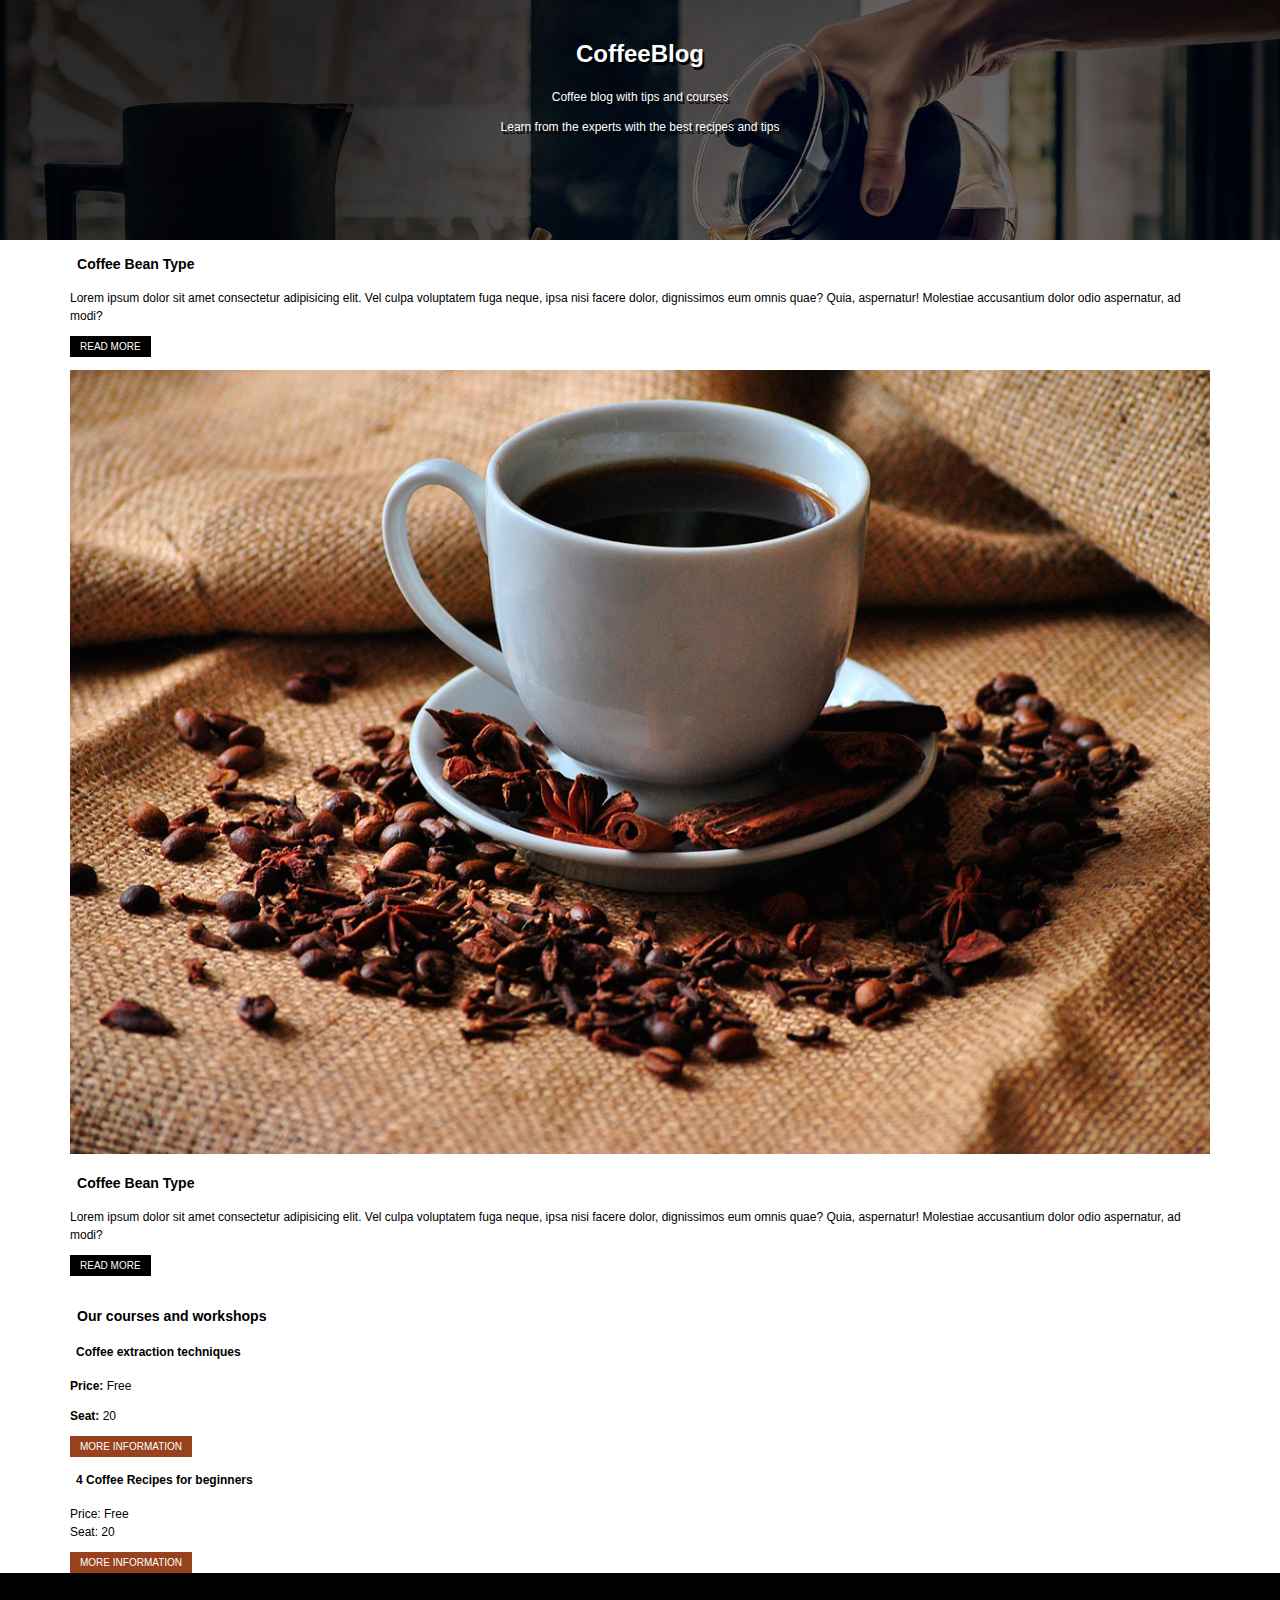
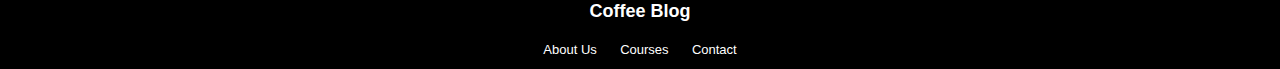
==== coffeeblog/index.html @ 958fc140 "Second Change" ====
<!DOCTYPE html>
<html lang="en">
<head>
    <meta charset="UTF-8">
    <meta name="viewport" content="width=device-width, initial-scale=1.0">
    <title>CoffeeBlog</title>
    <link rel="stylesheet" href="mystyle.css">
</head>
<body>
    <header>
        <h1>CoffeeBlog</h1>
        <p>Coffee blog with tips and courses</p>
        <p>Learn from the experts with the best recipes and tips</p>
    </header>
    <main>
        <div>
            <h3>&ensp;Coffee Bean Type</h3>
            <p>Lorem ipsum dolor sit amet consectetur adipisicing elit. Vel culpa voluptatem fuga neque, ipsa nisi facere dolor, dignissimos eum omnis quae? Quia, aspernatur! Molestiae accusantium dolor odio aspernatur, ad modi?</p>
            <a href="#" class="Black">Read More</a>
            <img src="./img/blog3.jpg" alt="">
        </div>
        <div>
            <h3>&ensp;Coffee Bean Type</h3>
            <p>Lorem ipsum dolor sit amet consectetur adipisicing elit. Vel culpa voluptatem fuga neque, ipsa nisi facere dolor, dignissimos eum omnis quae? Quia, aspernatur! Molestiae accusantium dolor odio aspernatur, ad modi?</p>
            <a href="#" class="Black">Read More</a>
        </div>
        <br>
        <div>
            <h3>&ensp;Our courses and workshops</h3>
            <h4>&ensp;Coffee extraction techniques</h4>
            <p>
                <span class="bold">Price:</span>
                <span>Free</span>
            </p>
            <p>
                <span class="bold">Seat:</span>
                <span>20</span>
            </p>
            <a href="#" class="Brown">More Information</a>
            <h4>&ensp;4 Coffee Recipes for beginners</h4>
            <p>Price: Free<br>Seat: 20</p>
            <a href="#" class="Brown">More Information</a>
        </div>
    </main>

    <footer>
        <h2>Coffee Blog</h2>
        <a href="#">About us</a>
        <a href="#">Courses</a>
        <a href="#">Contact</a>
    </fotter>

</body>
</html>
---- coffeeblog/mystyle.css ----
/* global */
body{
    font-family: Arial, Helvetica, sans-serif;
    margin: 0px 0px;
    font-size: 12px;
    line-height: 1.5;
}
main{
    padding: 0 70px;
}
a{
    text-decoration: none;
    color: white;
    padding: 5px 10px;
    text-transform: uppercase;
    font-size: 10px;
}
img{
    max-width: 100%;
    margin-top: 15px;
}
/* header */
header{
    padding: 20px 0px;
    background-image: url(./img/banner.jpg);
    background-size: cover;
    text-align: center;
    text-shadow: rgb(0, 0, 0) 2px 3px;
    color: white;
    height: 200px;

}
/* Main */
.Black{
    background-color: black;
}
.Brown{
    background-color: #97411d;
}
.bold{
    font-weight: bold;
}

/* Footer */
footer{
    background-color: black;
    text-align: center;
    padding: 10px 10px;
    margin-top: 2px;
    color: white;
}
footer a{
    text-decoration: none;
    text-transform: capitalize;
    font-size: 13px;
}
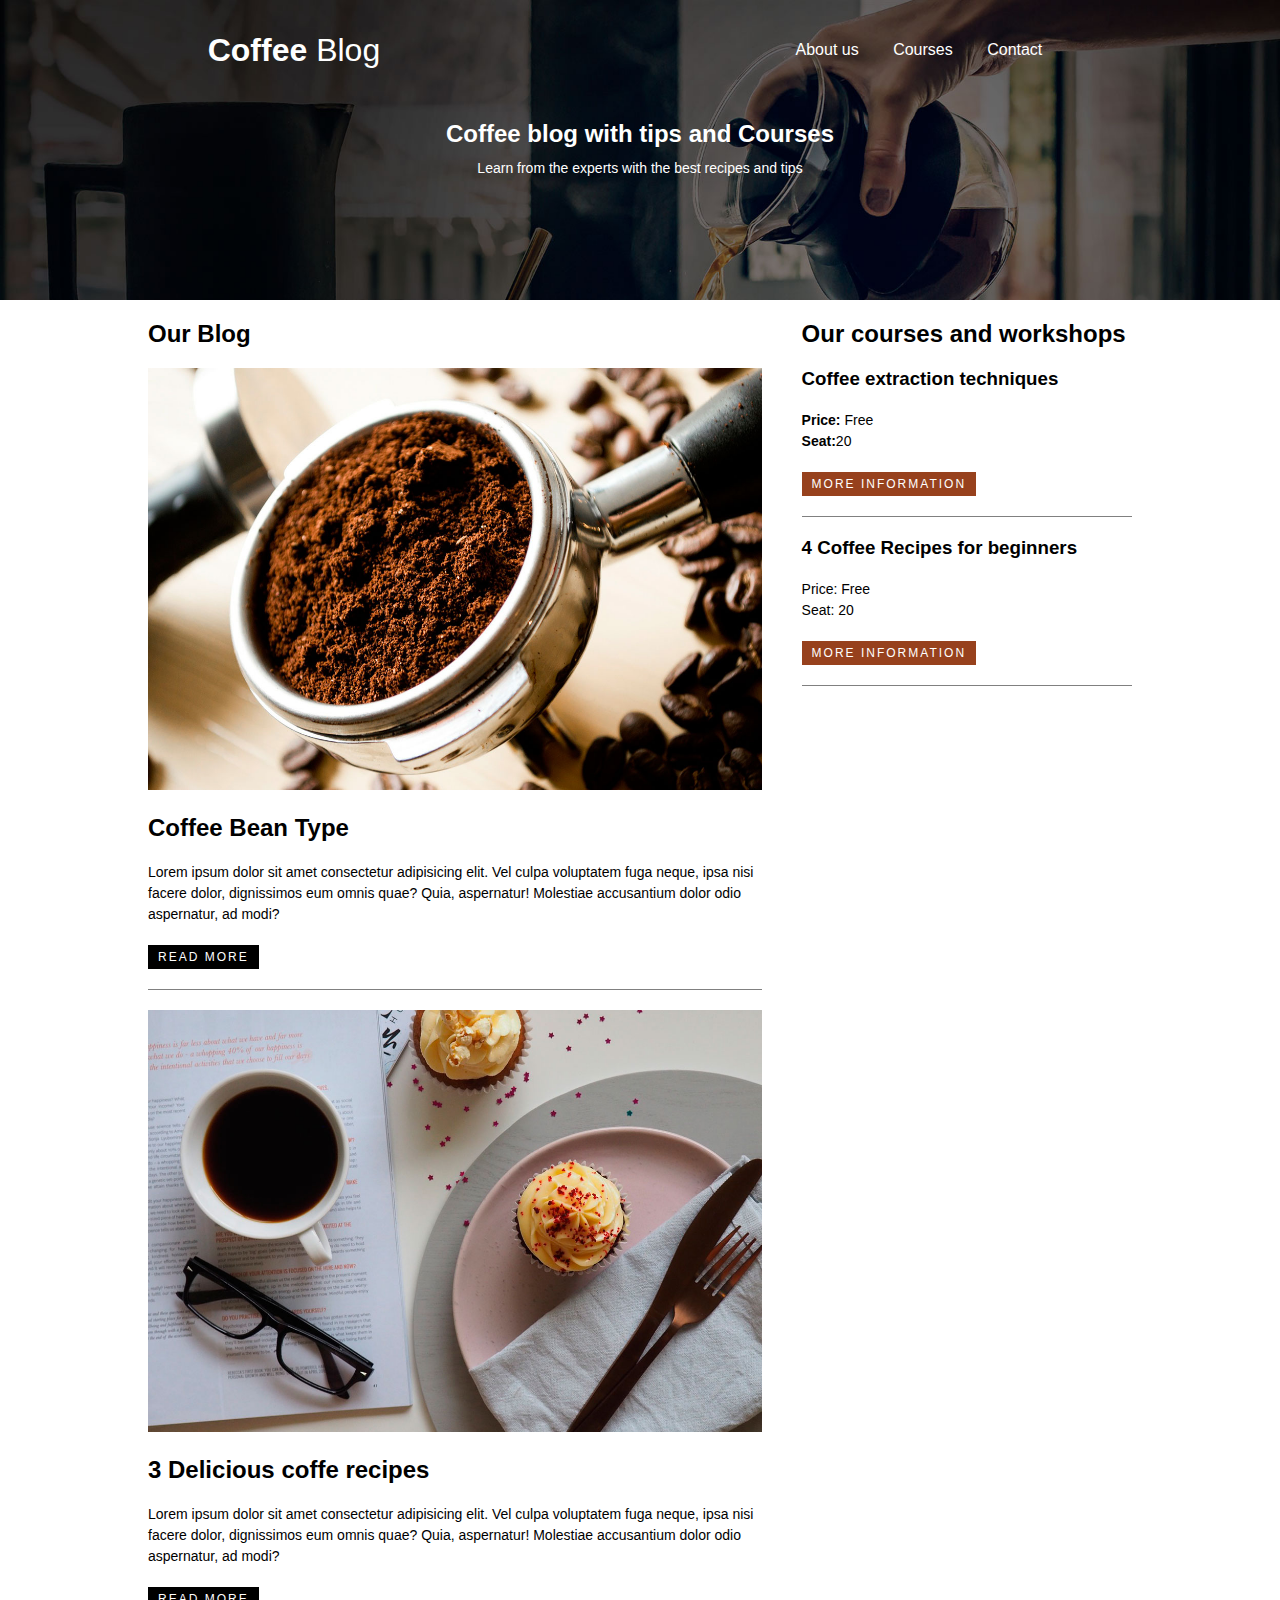
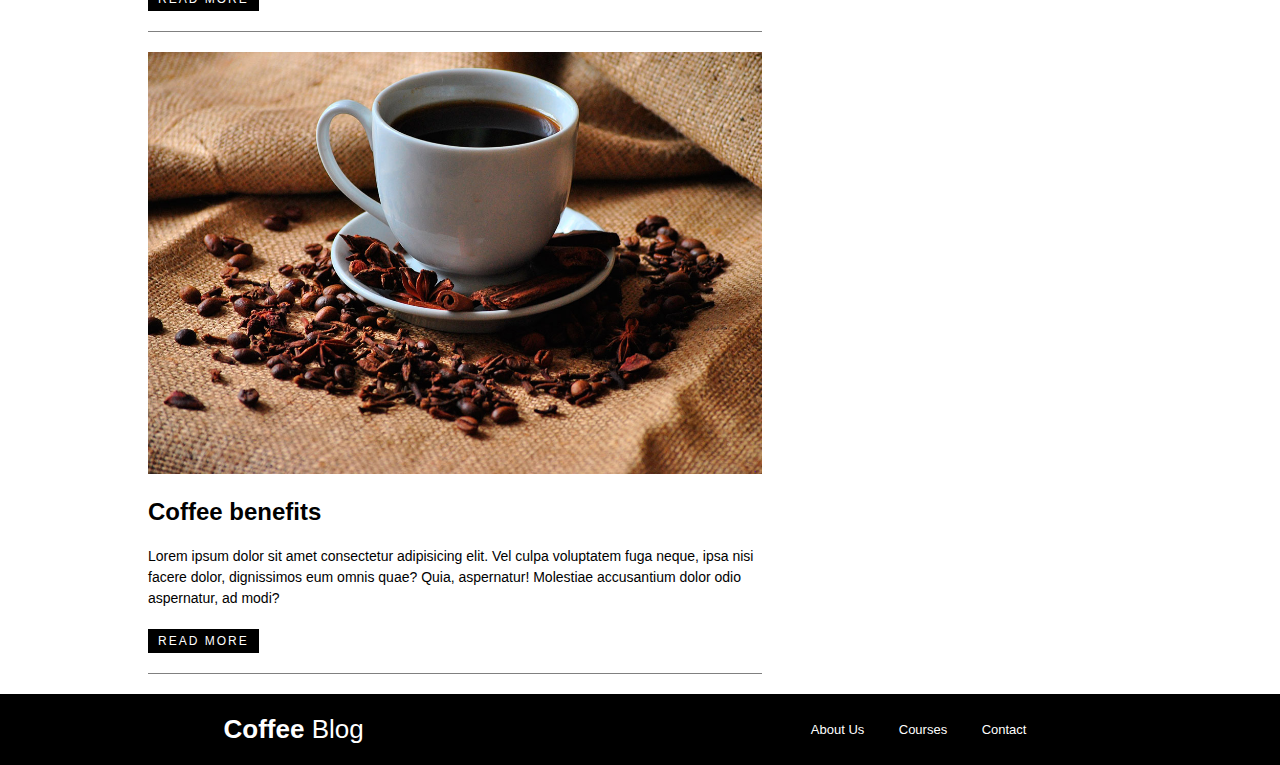
==== commit 45fbbadb: "Third change" ====
--- a/coffeeblog/index.html
+++ b/coffeeblog/index.html
@@ -8,46 +8,67 @@
 </head>
 <body>
     <header>
-        <h1>CoffeeBlog</h1>
-        <p>Coffee blog with tips and courses</p>
-        <p>Learn from the experts with the best recipes and tips</p>
+        <div class="header-flex">
+            <a href="index.html"><h1>Coffee<span class="text-light"> Blog</span></h1></a>
+            <nav class="menu">
+                <a href="about.html">About us</a>
+                <a href="courses.html">Courses</a>
+                <a href="contact.html">Contact</a>
+            </nav>
+        </div>
+        <div class="header-text">
+            <h2>Coffee blog with tips and Courses</h2>
+            <p>Learn from the experts with the best recipes and tips</p>
+        </div>
     </header>
-    <main>
-        <div>
-            <h3>&ensp;Coffee Bean Type</h3>
-            <p>Lorem ipsum dolor sit amet consectetur adipisicing elit. Vel culpa voluptatem fuga neque, ipsa nisi facere dolor, dignissimos eum omnis quae? Quia, aspernatur! Molestiae accusantium dolor odio aspernatur, ad modi?</p>
-            <a href="#" class="Black">Read More</a>
-            <img src="./img/blog3.jpg" alt="">
+
+    <div class="content-flex conatiner">
+        <main class="blog-container">
+            <h2>Our Blog</h2>
+            <div class="blog-item">
+                <img src="./img/blog1.jpg" alt="">
+                <h2>Coffee Bean Type</h3>
+                <p>Lorem ipsum dolor sit amet consectetur adipisicing elit. Vel culpa voluptatem fuga neque, ipsa nisi facere dolor, dignissimos eum omnis quae? Quia, aspernatur! Molestiae accusantium dolor odio aspernatur, ad modi?</p>
+                <a href="#" class="btn-black">Read More</a>
+            </div>
+            <div class="blog-item">
+                <img src="./img/blog2.jpg" alt="">
+                <h2>3 Delicious coffe recipes</h3>
+                <p>Lorem ipsum dolor sit amet consectetur adipisicing elit. Vel culpa voluptatem fuga neque, ipsa nisi facere dolor, dignissimos eum omnis quae? Quia, aspernatur! Molestiae accusantium dolor odio aspernatur, ad modi?</p>
+                <a href="#" class="btn-black">Read More</a>
+            </div>
+            <div class="blog-item">
+                <img src="./img/blog3.jpg" alt="">
+                <h2>Coffee benefits</h3>
+                <p>Lorem ipsum dolor sit amet consectetur adipisicing elit. Vel culpa voluptatem fuga neque, ipsa nisi facere dolor, dignissimos eum omnis quae? Quia, aspernatur! Molestiae accusantium dolor odio aspernatur, ad modi?</p>
+                <a href="#" class="btn-black">Read More</a>
+            </div>
+            
+        </main>
+
+        <section class="courses-container">
+            <h2>Our courses and workshops</h3>
+            <div class="course-item">
+                <h3>Coffee extraction techniques</h4>
+                <p><span class="text-bold">Price:</span> Free</p>
+                <p><span class="text-bold">Seat:</span>20</p>
+                <a href="#" class="btn-brown">More Information</a>
+            </div>
+            <div class="course-item">
+                <h3>4 Coffee Recipes for beginners</h4>
+                <p>Price: Free<br>Seat: 20</p>
+                <a href="#" class="btn-brown">More Information</a>    
+            </div>        
+        </section>
+    </div>
+
+    <footer class="footer-flex">
+        <a href="index.html"><h1>Coffee<span class="text-light"> Blog</span></h1></a>
+        <div class="menu">
+            <a href="about.html">About us</a>
+            <a href="#">Courses</a>
+            <a href="#">Contact</a>
         </div>
-        <div>
-            <h3>&ensp;Coffee Bean Type</h3>
-            <p>Lorem ipsum dolor sit amet consectetur adipisicing elit. Vel culpa voluptatem fuga neque, ipsa nisi facere dolor, dignissimos eum omnis quae? Quia, aspernatur! Molestiae accusantium dolor odio aspernatur, ad modi?</p>
-            <a href="#" class="Black">Read More</a>
-        </div>
-        <br>
-        <div>
-            <h3>&ensp;Our courses and workshops</h3>
-            <h4>&ensp;Coffee extraction techniques</h4>
-            <p>
-                <span class="bold">Price:</span>
-                <span>Free</span>
-            </p>
-            <p>
-                <span class="bold">Seat:</span>
-                <span>20</span>
-            </p>
-            <a href="#" class="Brown">More Information</a>
-            <h4>&ensp;4 Coffee Recipes for beginners</h4>
-            <p>Price: Free<br>Seat: 20</p>
-            <a href="#" class="Brown">More Information</a>
-        </div>
-    </main>
-
-    <footer>
-        <h2>Coffee Blog</h2>
-        <a href="#">About us</a>
-        <a href="#">Courses</a>
-        <a href="#">Contact</a>
     </fotter>
 
 </body>
--- a/coffeeblog/mystyle.css
+++ b/coffeeblog/mystyle.css
@@ -1,56 +1,127 @@
 /* global */
+*{
+    margin: 0;
+    padding: 0;
+}
 body{
-    font-family: Arial, Helvetica, sans-serif;
-    margin: 0px 0px;
-    font-size: 12px;
+    font-family: Arial, sans-serif;
+}
+img{
+    max-width: 100%;
+}
+h2,h3{
+    margin: 20px 0;    
+}
+p{
     line-height: 1.5;
-}
-main{
-    padding: 0 70px;
+    font-size: 14px;
 }
 a{
     text-decoration: none;
     color: white;
+}
+/* Utilities */
+.btn-black{
+    background-color: black;
+    display: inline-block;
+    color: white;
     padding: 5px 10px;
     text-transform: uppercase;
-    font-size: 10px;
+    font-size: 12px;
+    letter-spacing: 2px;
+    margin: 20px 0;
 }
-img{
-    max-width: 100%;
-    margin-top: 15px;
+.btn-brown{
+    background-color: #97411d;
+    display: inline-block;
+    color: white;
+    padding: 5px 10px;
+    text-transform: uppercase;
+    font-size: 12px;
+    letter-spacing: 2px;
+    margin: 20px 0;
+}
+.text-bold{
+    font-weight: bold;
+}
+.text-light{
+    font-weight:lighter;
+}
+.container{
+    margin: 0  auto;
 }
 /* header */
 header{
-    padding: 20px 0px;
     background-image: url(./img/banner.jpg);
     background-size: cover;
     text-align: center;
-    text-shadow: rgb(0, 0, 0) 2px 3px;
     color: white;
-    height: 200px;
-
+    height: 300px;
+}
+.menu a{
+    color: white;
+    margin-right: 30px;
+}
+.header-flex{
+    height: 100px;
+    display: flex;
+    flex-direction: row;
+    justify-content: space-around;
+    align-items: center;
+}
+.header-text p{
+    line-height: 0;
 }
 /* Main */
-.Black{
-    background-color: black;
+.blog-item{
+    border-bottom: 1px solid gray; 
+    margin-bottom: 20px;
 }
-.Brown{
-    background-color: #97411d;
+.content-flex{
+    display: flex;
+    justify-content: space-around;
+    flex-direction: row;
+    width: 80%;
+    margin: 0  auto;
 }
-.bold{
-    font-weight: bold;
+.blog-container{
+    width: 65%;
+    margin: 0 20px;
 }
-
+/* Section */
+.course-item{
+    border-bottom: 1px solid gray; 
+    margin-bottom: 20px;
+}
+.courses-container{
+    width: 35%;
+    margin: 0 20px;
+}
 /* Footer */
 footer{
     background-color: black;
     text-align: center;
-    padding: 10px 10px;
-    margin-top: 2px;
     color: white;
+    padding: 20px 0;
 }
 footer a{
-    text-decoration: none;
     text-transform: capitalize;
     font-size: 13px;
 }
+.footer-flex{
+    display: flex;
+    flex-direction: row;
+    justify-content: space-around;
+    align-items: center;
+}
+/* About us/Main */
+.container{
+    width: 80%;
+    margin: 20px  auto;
+}
+.container h2{
+    text-align: center;
+}
+.container p{
+    margin: 10px 0;
+}
